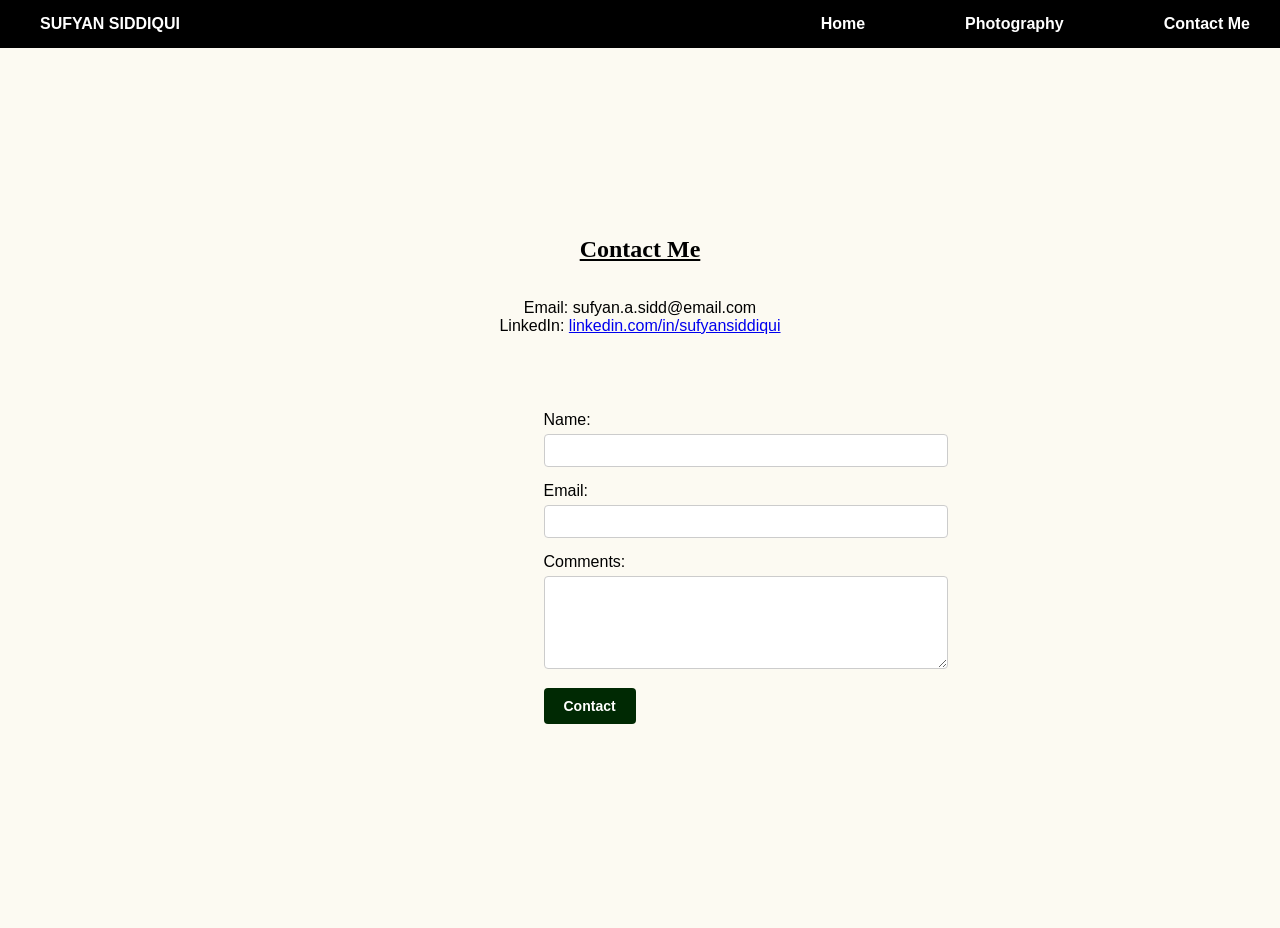
==== contact.html @ 620c3e30 "Initial commit for personal webpage" ====
<!DOCTYPE html>
<html lang="en">
<head>
  <meta charset="UTF-8">
    <title>Photography</title>
    <link rel="stylesheet" href="styles.css"> 
</head>

<body>

 <nav class="top-nav">
        <span style="color: white; text-align: left; font-weight: bold; flex: 1;">SUFYAN SIDDIQUI</span>
        <a href="/index.html">Home</a>
        <a href="/photography.html">Photography</a>
        <a href="/contact.html">Contact Me</a>
    </nav>

<div style="display: flex; flex-direction: column; align-items: center; justify-content: center; min-height: calc(100vh - 60px);">
<h2 style="text-align:center;"><u>Contact Me</u></h2>

<p style="text-align:center; font-family:Poppins, sans-serif;">
    Email: sufyan.a.sidd@email.com <br>
    LinkedIn: <a href="https://linkedin.com/in/sufyansiddiqui">linkedin.com/in/sufyansiddiqui</a> <br>
</p>

<form style="max-width: 600px; margin: 60px auto; font-family: Poppins, sans-serif;">
    <div style="margin-bottom: 15px;">
        <label for="name" style="display: block; margin-bottom: 5px;">Name:</label>
        <input type="text" id="name" name="name" required style="width: 200%; padding: 8px; border: 1px solid #ccc; border-radius: 4px;">
    </div>
    
    <div style="margin-bottom: 15px;">
        <label for="email" style="display: block; margin-bottom: 5px;">Email:</label>
        <input type="email" id="email" name="email" required style="width: 200%; padding: 8px; border: 1px solid #ccc; border-radius: 4px;">
    </div>
    
    <div style="margin-bottom: 15px;">
        <label for="comments" style="display: block; margin-bottom: 5px;">Comments:</label>
        <textarea id="comments" name="comments" rows="5" style="width: 200%; padding: 8px; border: 1px solid #ccc; border-radius: 4px;"></textarea>
    </div>
    
    <button type="submit" style="background-color: rgb(0, 41, 3); color: white; padding: 10px 20px; border: none; border-radius: 4px; cursor: pointer; font-size: 14px;"><b>Contact</b></button>
</form>

</body>
</html>
---- styles.css ----
.container {
  max-width: 1500px;
  width: 100%;
  margin: 0 auto;
  padding: 0 16px;
}


.top-nav {
    position: fixed;
    top: 0;
    left: 0;
    width: 100%;
    background: rgb(0, 0, 0);
    display: flex;
    justify-content: flex-end;
    gap: 30px;
    padding: 15px 40px;
    padding-right: 100px;
    z-index: 1000;
    font-family: "Arial", sans-serif;
}

.top-nav a {
    color: white;
    text-decoration: none;
    font-size: 16px;
    font-weight: 600;
    padding-right: 70px;

}

.top-nav a:hover {
    text-decoration: underline;
}

body {
    background-color: rgb(252, 250, 242);
    margin-top: 80px;
    font-family: Cambria, Cochin, Georgia, Times, 'Times New Roman', serif;
}

/* Section spacing based on screen size */
section,
.section {
    margin-bottom: clamp(40px, 8vw, 100px);
}

/* Hero section styles */
.hero-section {
    display: flex;
    justify-content: center;
    align-items: center;
    gap: clamp(20px, 5vw, 50px);
    min-height: 800px;
}

.hero-content {
    display: flex;
    flex-direction: row;
    gap: clamp(20px, 5vw, 50px);
    align-items: center;
}

.hero-text {
    flex: 1;
    max-width: 600px;
}

.hero-text h1 {
    font-size: clamp(32px, 6vw, 48px);
    margin-bottom: 16px;
}

.hero-text p {
    font-size: clamp(16px, 2.5vw, 20px);
}

.hero-image {
    flex: 1;
    display: flex;
    justify-content: center;
    align-items: center;
}

.hero-image img {
    max-width: 100%;
    height: auto;
    width: clamp(300px, 80vw, 500px);
}

/* Education boxes */
.education-boxes {
    display: flex;
    gap: 20px;
    justify-content: center;
    margin: 20px 0;
    font-family: 'Poppins', sans-serif;
    flex-wrap: wrap;
    color: rgb(252, 250, 242);
}

.education-box {
    width: 300px;
    height: 100px;
    border: 2px solid rgb(0, 41, 3);
    display: flex;
    align-items: center;
    justify-content: center;
    text-align: center;
    background-color: rgb(0, 41, 3);
    padding: 10px;
    border-radius: 10px;
}





.slideshow-container {
    position: relative;
    max-width: 600px;
    width: 90%;
    margin: 20px auto;
    background-color: #000;
    border-radius: 8px;
    overflow: hidden;
}

/* Photo dropdown styles */
.photo-dropdown {
    display: none;
    overflow: hidden;
    transition: max-height 0.3s ease-out;
}

.photo-dropdown.active {
    display: block;
}

.view-photos-btn {
    display: block;
    margin: 20px auto;
    padding: 12px 24px;
    background-color: rgb(0, 41, 3);
    color: white;
    border: none;
    border-radius: 4px;
    font-size: 16px;
    font-weight: 600;
    cursor: pointer;
    transition: background-color 0.3s ease;
}

.view-photos-btn:hover {
    background-color: rgb(0, 60, 5);
}

.view-photos-btn:active {
    background-color: rgb(0, 30, 2);
}

.slide {
    display: none;
    width: 100%;
}

.slide.active {
    display: block;
}

.slide img {
    width: 100%;
    height: auto;
    display: block;
}

.prev,
.next {
    cursor: pointer;
    position: absolute;
    top: 50%;
    width: auto;
    margin-top: -22px;
    padding: 16px;
    color: white;
    font-weight: bold;
    font-size: 18px;
    transition: 0.3s ease;
    border-radius: 0 3px 3px 0;
    user-select: none;
    background-color: rgba(0, 0, 0, 0.5);
}

.next {
    right: 0;
    border-radius: 3px 0 0 3px;
}

.prev:hover,
.next:hover {
    background-color: rgba(0, 0, 0, 0.8);
}

.slide-counter {
    color: #f2f2f2;
    font-size: 14px;
    padding: 8px 12px;
    position: absolute;
    top: 10px;
    right: 10px;
    background-color: rgba(0, 0, 0, 0.5);
    border-radius: 4px;
}
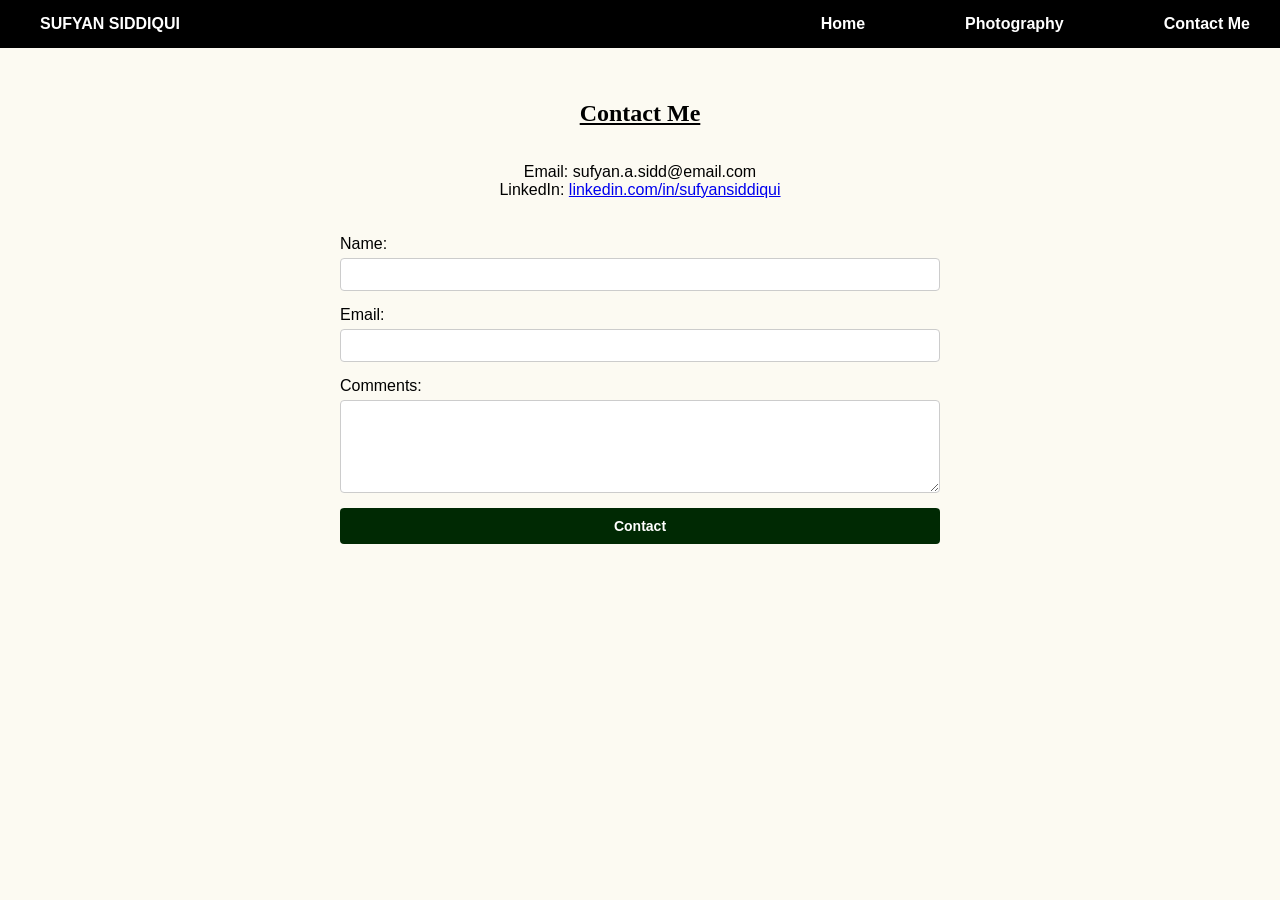
==== commit 7b96ec98: "fixed contact page alignment" ====
--- a/contact.html
+++ b/contact.html
@@ -15,32 +15,39 @@
         <a href="/contact.html">Contact Me</a>
     </nav>
 
-<div style="display: flex; flex-direction: column; align-items: center; justify-content: center; min-height: calc(100vh - 60px);">
+<div style="display: flex; flex-direction: column; align-items: center; justify-content: center;">
 <h2 style="text-align:center;"><u>Contact Me</u></h2>
 
 <p style="text-align:center; font-family:Poppins, sans-serif;">
     Email: sufyan.a.sidd@email.com <br>
     LinkedIn: <a href="https://linkedin.com/in/sufyansiddiqui">linkedin.com/in/sufyansiddiqui</a> <br>
+    
+
 </p>
+</div>
+<div>
 
-<form style="max-width: 600px; margin: 60px auto; font-family: Poppins, sans-serif;">
-    <div style="margin-bottom: 15px;">
-        <label for="name" style="display: block; margin-bottom: 5px;">Name:</label>
-        <input type="text" id="name" name="name" required style="width: 200%; padding: 8px; border: 1px solid #ccc; border-radius: 4px;">
-    </div>
-    
-    <div style="margin-bottom: 15px;">
-        <label for="email" style="display: block; margin-bottom: 5px;">Email:</label>
-        <input type="email" id="email" name="email" required style="width: 200%; padding: 8px; border: 1px solid #ccc; border-radius: 4px;">
-    </div>
-    
-    <div style="margin-bottom: 15px;">
-        <label for="comments" style="display: block; margin-bottom: 5px;">Comments:</label>
-        <textarea id="comments" name="comments" rows="5" style="width: 200%; padding: 8px; border: 1px solid #ccc; border-radius: 4px;"></textarea>
-    </div>
-    
-    <button type="submit" style="background-color: rgb(0, 41, 3); color: white; padding: 10px 20px; border: none; border-radius: 4px; cursor: pointer; font-size: 14px;"><b>Contact</b></button>
-</form>
+    <form style="width: 600px; display:flex; flex-direction: column;margin: 20px auto; font-family: Poppins, sans-serif; ">
+        <div style="margin-bottom: 15px;  display: flex; flex-direction: column;">
+            <label for="name" style="margin-bottom: 5px;">Name:</label>
+            <input type="text" id="name" name="name" required style="padding: 8px; border: 1px solid #ccc; border-radius: 4px;">
+        </div>
+        
+        <div style="margin-bottom: 15px;display: flex; flex-direction: column;">
+            <label for="email" style="margin-bottom: 5px;">Email:</label>
+            <input type="email" id="email" name="email" required style=" padding: 8px; border: 1px solid #ccc; border-radius: 4px;">
+        </div>
+        
+        <div style="margin-bottom: 15px;display: flex; flex-direction: column;">
+            <label for="comments" style="margin-bottom: 5px;">Comments:</label>
+            <textarea id="comments" name="comments" rows="5" style="padding: 8px; border: 1px solid #ccc; border-radius: 4px;"></textarea>
+        </div>
+        
+        <button type="submit" style="background-color: rgb(0, 41, 3); color: white; padding: 10px 20px; border: none; border-radius: 4px; cursor: pointer; font-size: 14px;"><b>Contact</b></button>
+    </form>
+</div>
+
+
 
 </body>
 </html>
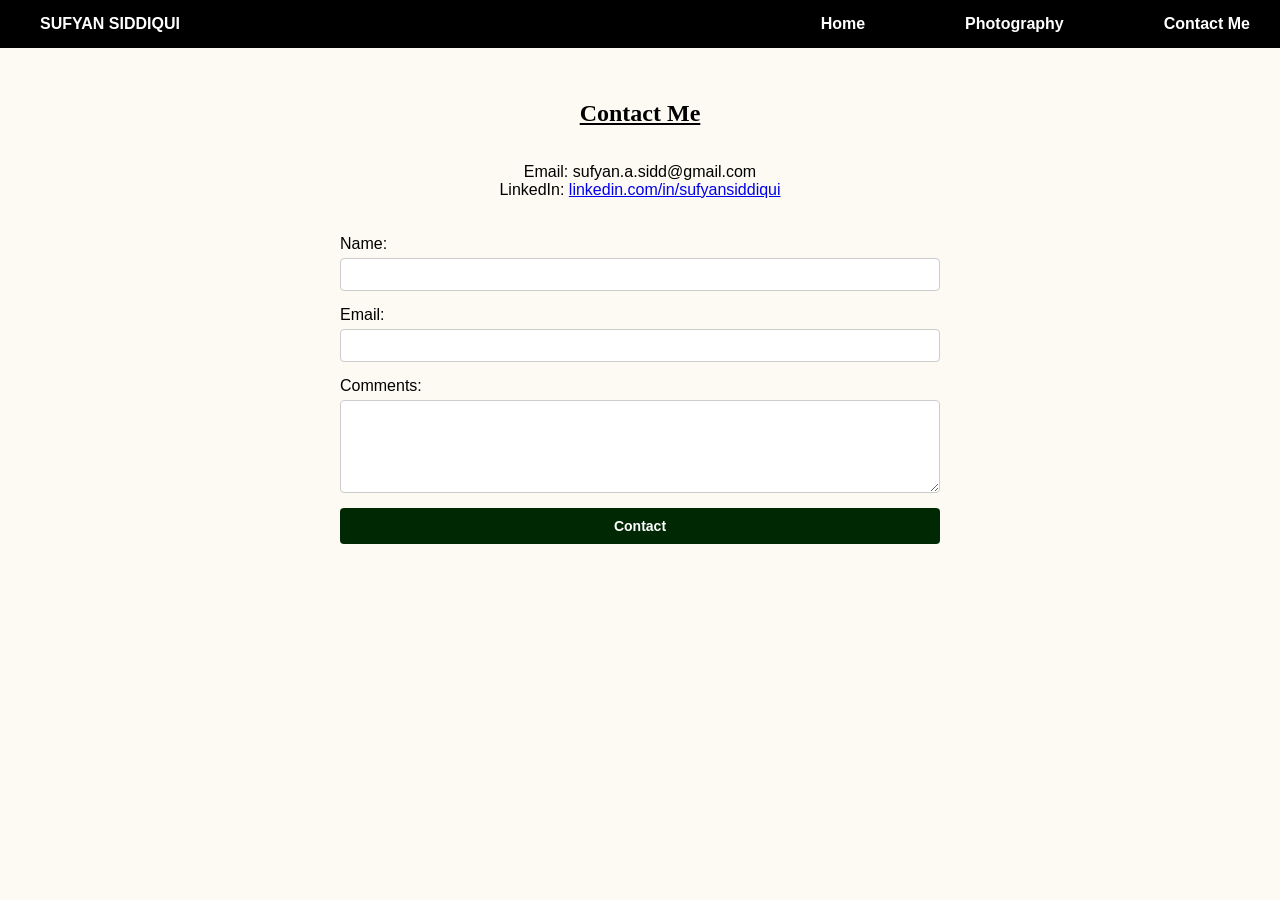
==== commit a8bfcec4: "update" ====
--- a/contact.html
+++ b/contact.html
@@ -19,7 +19,7 @@
 <h2 style="text-align:center;"><u>Contact Me</u></h2>
 
 <p style="text-align:center; font-family:Poppins, sans-serif;">
-    Email: sufyan.a.sidd@email.com <br>
+    Email: sufyan.a.sidd@gmail.com <br>
     LinkedIn: <a href="https://linkedin.com/in/sufyansiddiqui">linkedin.com/in/sufyansiddiqui</a> <br>
     
 
